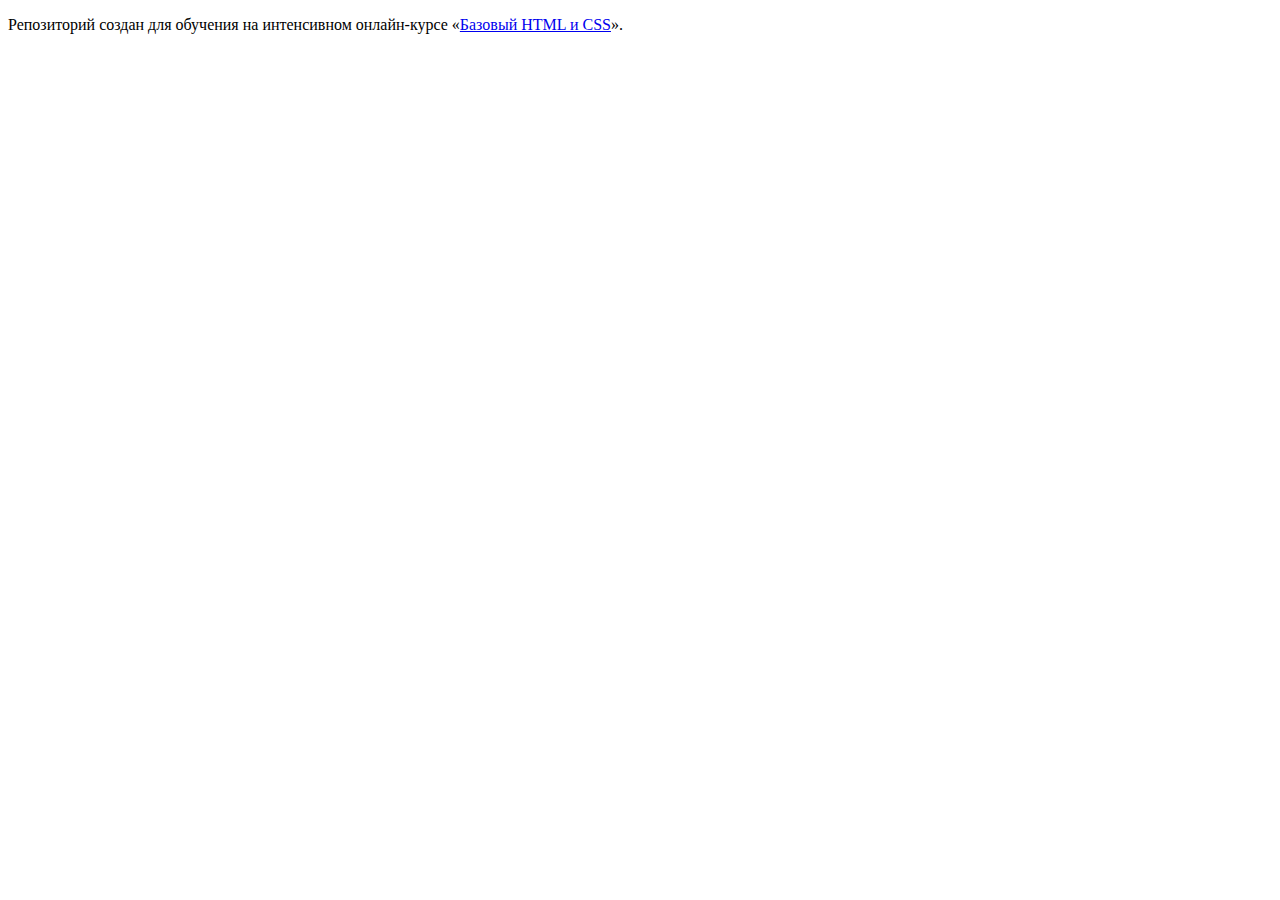
==== index.html @ dbad33b0 ":hatching_chick:" ====
<!DOCTYPE html>
<html lang="ru">
  <head>
    <meta charset="utf-8">
    <title>HTML Academy: Барбершоп</title>
  </head>
  <body>

    <p>Репозиторий создан для обучения на интенсивном онлайн‑курсе «<a href="https://htmlacademy.ru/intensive/htmlcss">Базовый HTML и CSS</a>».</p>

  </body>
</html>
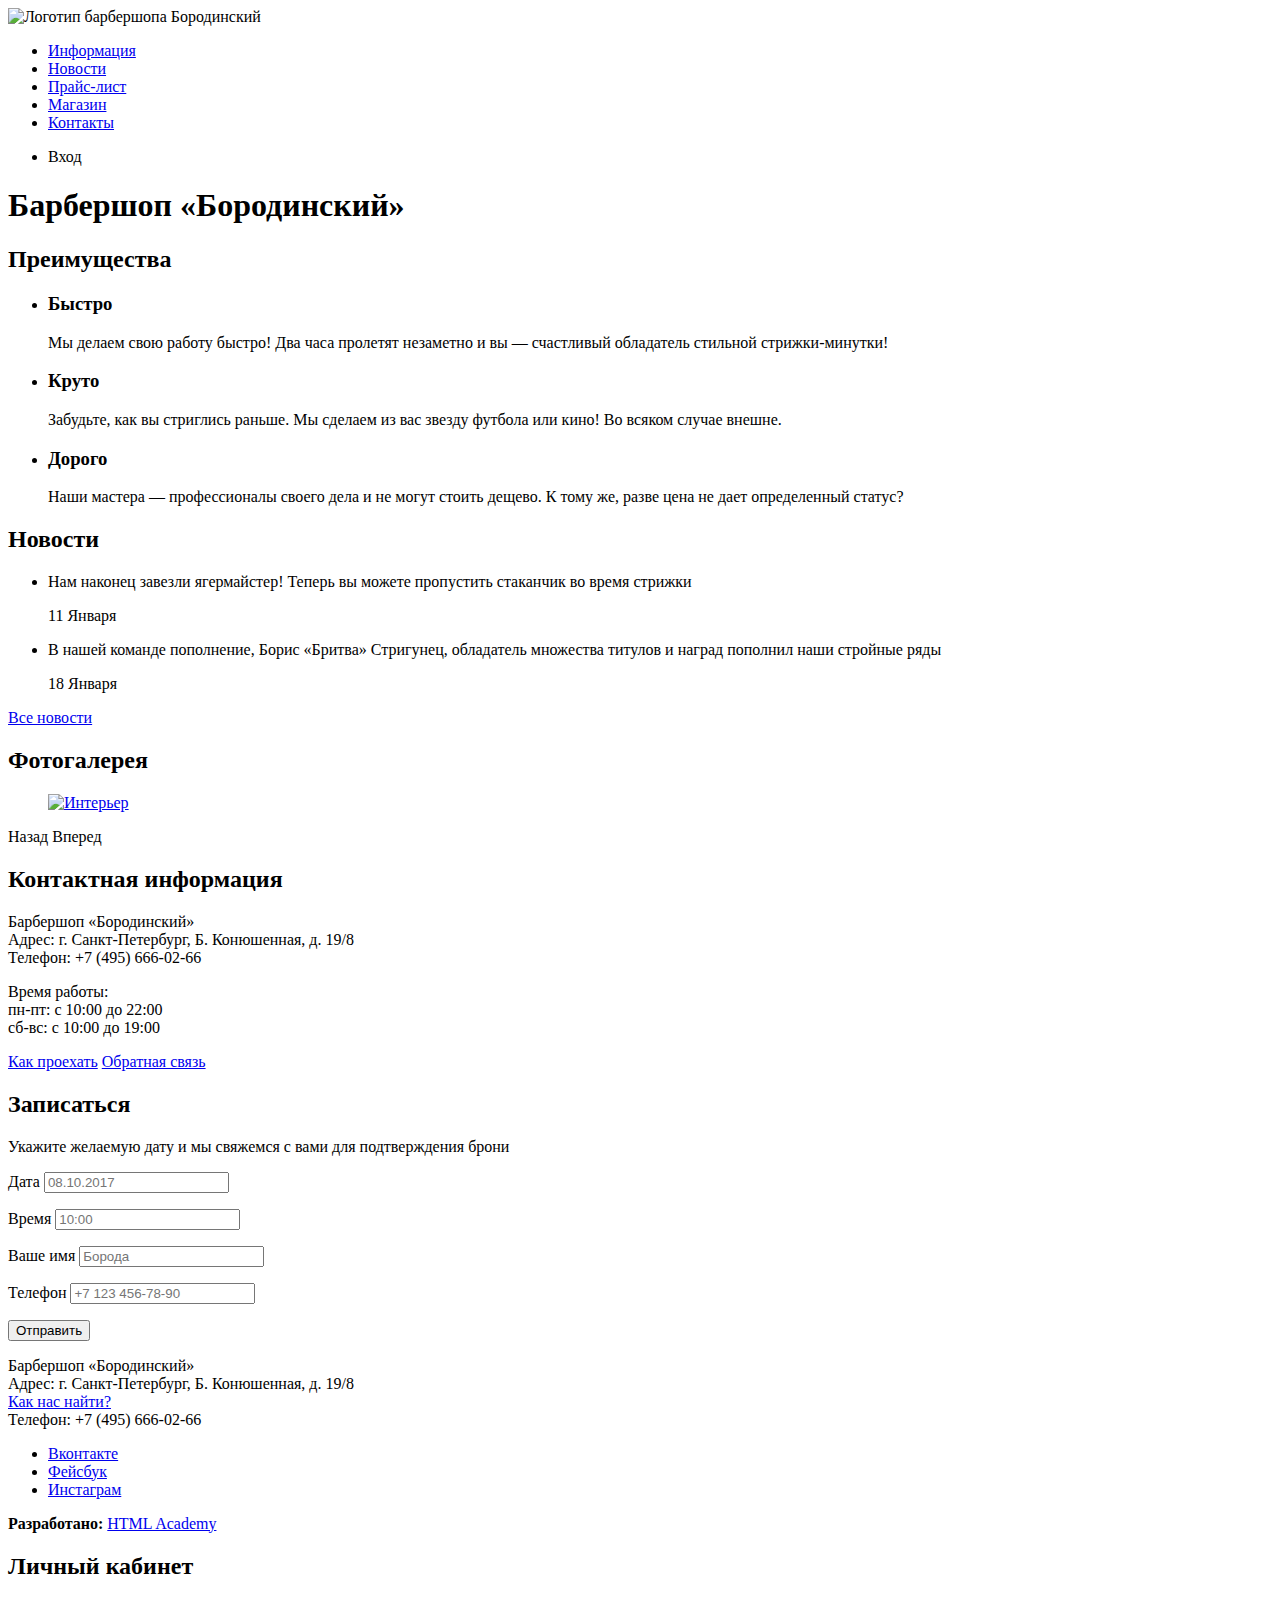
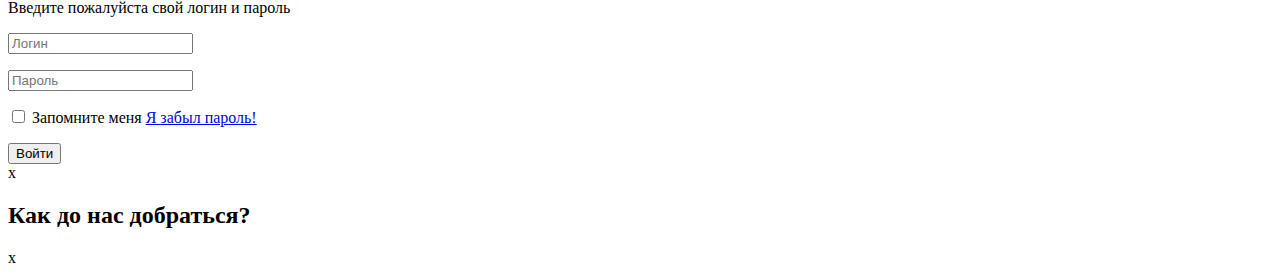
==== commit 179812d4: "страница как документ" ====
--- a/index.html
+++ b/index.html
@@ -2,11 +2,159 @@
 <html lang="ru">
   <head>
     <meta charset="utf-8">
-    <title>HTML Academy: Барбершоп</title>
+    <title>Барбершоп &#171;Бородинский&#187;</title>
   </head>
   <body>
+		
+		<header class="main-header">
+			
+			<nav class="main-navigation">
+				<a class="main-header-logo">	
+					<img src="img/index-logo.svg" width="371" height="155" alt="Логотип барбершопа  Бородинский">
+				</a>
+				<ul class="site-navigation">
+					<li><a href="info.html">Информация</a></li>
+					<li><a href="news.html">Новости</a></li>
+					<li><a href="price.html">Прайс-лист</a></li>
+					<li><a href="catalog.html">Магазин</a></li>
+					<li><a href="contacts.html">Контакты</a></li>
+				</ul>
+				<ul class="user-navigation">
+					<li class="login-link">Вход</li>
+				</ul>
+			</nav>
+  	</header>
 
-    <p>Репозиторий создан для обучения на интенсивном онлайн‑курсе «<a href="https://htmlacademy.ru/intensive/htmlcss">Базовый HTML и CSS</a>».</p>
+  	<main class="container">
+  		
+  		<h1 class="visually-hidden">Барбершоп &#171;Бородинский&#187;</h1>
+
+  		<section class="features">
+  			<h2 class="visually-hidden">Преимущества</h2>
+  			<ul class="features-list">
+  				<li class="features-item">
+  					<h3>Быстро</h3>
+  					<p>Мы делаем свою работу быстро! Два часа пролетят незаметно и вы &mdash; счастливый обладатель стильной стрижки-минутки!</p>
+  				</li>
+  				<li class="features-item">
+  					<h3>Круто</h3>
+  					<p>Забудьте, как вы стриглись раньше. Мы сделаем из вас звезду футбола или кино! Во всяком случае внешне.</p>
+  				</li>
+  				<li class="features-item">
+  					<h3>Дорого</h3>
+  					<p>Наши мастера &mdash; профессионалы своего дела и не могут стоить дещево. К тому же, разве цена не дает определенный статус?</p>
+  				</li>
+  			</ul>
+  		</section>
+
+  		<section class="news">
+  			<h2>Новости</h2>
+  			<ul class="news-list">
+  				<li class="news-item">
+  					<p>Нам наконец завезли ягермайстер! Теперь вы можете пропустить стаканчик во время стрижки</p>
+  					<time datetime="2016-01-11">11 Января</time>
+  				</li>
+  				<li class="news-item">
+  					<p>В нашей команде пополнение, Борис &#171;Бритва&#187; Стригунец, обладатель множества титулов и наград пополнил наши стройные ряды</p>
+  					<time datetime="2016-01-18">18 Января</time>
+  				</li>
+  			</ul>
+  			<a class="button" href="news.html">Все новости</a>
+  		</section>
+
+  		<section class="gallery">
+  			<h2>Фотогалерея</h2>
+  			<figure class="gallery-content">
+  				<a href="#"><img src="img/studio.jpg" width="286" height="164" alt="Интерьер"></a>
+  			</figure>
+  			<span class="button gallery-button gallery-button-back">Назад</span>
+  			<span class="button gallery-button gallery-button-next">Вперед</span>
+  		</section>
+
+  		<section class="contacts">
+  			<h2>Контактная информация</h2>
+  			<p>
+  				Барбершоп &#171;Бородинский&#187;<br>
+  				Адрес: г. Санкт-Петербург, Б. Конюшенная, д. 19/8<br>
+  				Телефон: +7 (495) 666-02-66
+  			</p>
+  			<p>
+  				Время работы:<br>
+  				пн-пт: с 10:00 до 22:00<br>
+  				сб-вс: с 10:00 до 19:00
+  			</p>
+  			<a class="button contacts-button" href="map.html">Как проехать</a>
+  			<a class="button contacts-button" href="contacts.html">Обратная связь</a>
+  		</section>
+
+  		<section class="appointment">
+  			<h2>Записаться</h2>
+  			<p class="appointment-info">Укажите желаемую дату и мы свяжемся с вами для подтверждения брони</p>
+  			<form class="appointment-form" action="https://echo.academy.ru" method="post">
+  				<p class="appointment-item">
+  					Дата
+  					<input type="text" name="date" value="" placeholder="08.10.2017">
+  				</p>
+  				<p class="appointment-item">
+  					Время
+  					<input type="text" name="time" value="" placeholder="10:00">
+  				</p>
+  				<p class="appointment-item">
+  					Ваше имя
+  					<input type="text" name="name" value="" placeholder="Борода">
+  				</p>
+  				<p class="appointment-item">
+  					Телефон
+  					<input type="tel" name="phone" value="" placeholder="+7 123 456-78-90">
+  				</p>
+  				<button class="button" type="submit">Отправить</button>
+  			</form>
+  		</section>
+  	</main>
+  	<footer class="main-footer">
+  		<p class="footer-contacts">
+  			Барбершоп &#171;Бородинский&#187;<br>
+  			Адрес: г. Санкт-Петербург, Б. Конюшенная, д. 19/8<br>
+  			<a href="map.html">Как нас найти?</a><br>
+  			Телефон: +7 (495) 666-02-66
+  		</p>
+  		<div class="footer-social">
+  			<ul>
+  				<li><a class="social-button" href="#">Вконтакте</a></li>
+  				<li><a class="social-button" href="#">Фейсбук</a></li>
+  				<li><a class="social-button" href="#">Инстаграм</a></li>
+  			</ul>
+  		</div>
+  		<p class="footer-copyright">
+  			<b>Разработано:</b>
+  			<a class="button" href="https://htmlacademy.ru">HTML Academy</a>
+			</p>
+  	</footer>
+
+  	<section class="modal modal-login">
+  		<h2>Личный кабинет</h2>
+  		<p>Введите пожалуйста свой логин и пароль</p>
+  		<form class="login-form" action="https://echo.htmlacademy.ru" method="post">
+  			<p>
+  				<input class="login-icon-user" type="text" name="login" placeholder="Логин">
+  			</p>
+  			<p>
+  				<input class="login-icon-user" type="password" name="password" placeholder="Пароль">
+  			</p>
+  			<p class="login-icon-password">
+  				<input class="visually-hidden" type="checkbox" name="remember">
+  				Запомните меня
+  				<a class="restore" href="#">Я забыл пароль!</a>
+				</p>
+				<button class="button" type="submit">Войти</button>
+  		</form>
+  		<span class="modal-close">x</span>
+  	</section>
+
+  	<section class="modal modal-map">
+  		<h2 class="visually-hidden">Как до нас добраться?</h2>
+  		<span class="modal-close">x</span>
+  	</section>
 
   </body>
-</html>
+</html>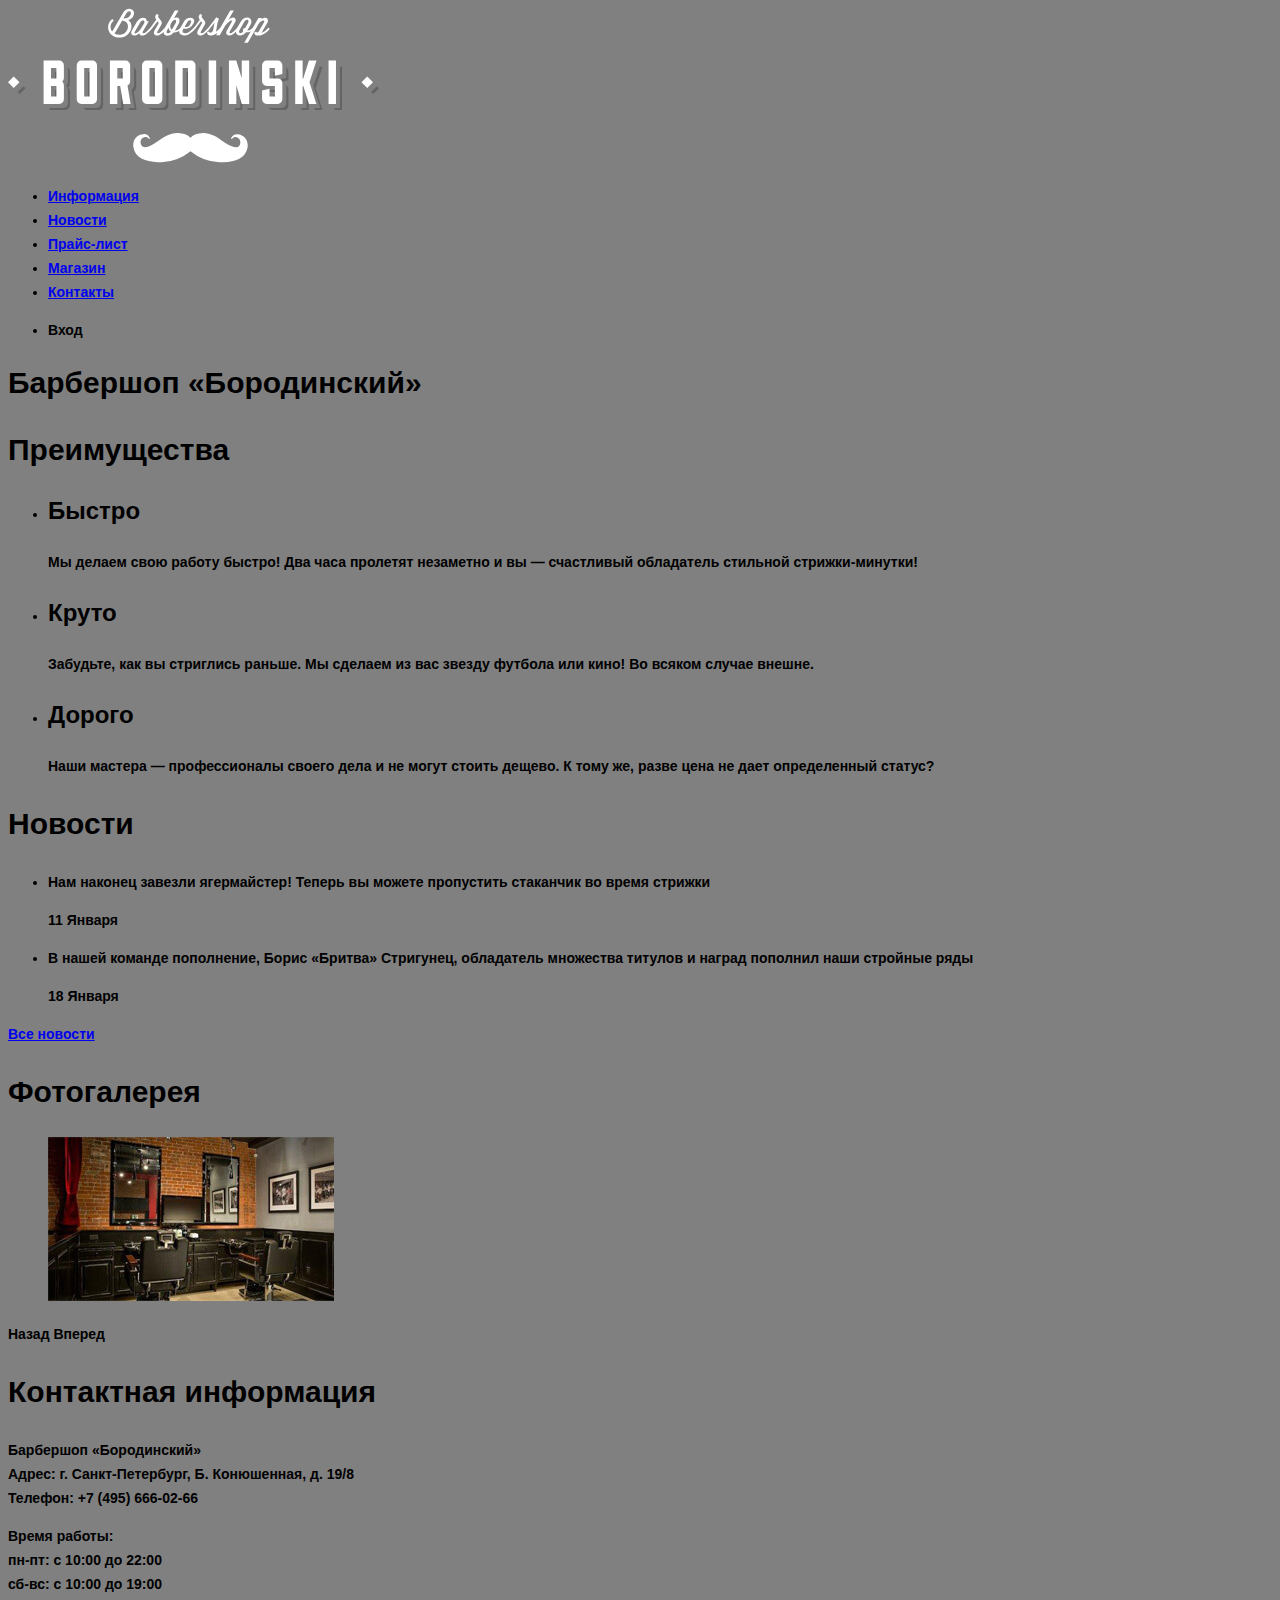
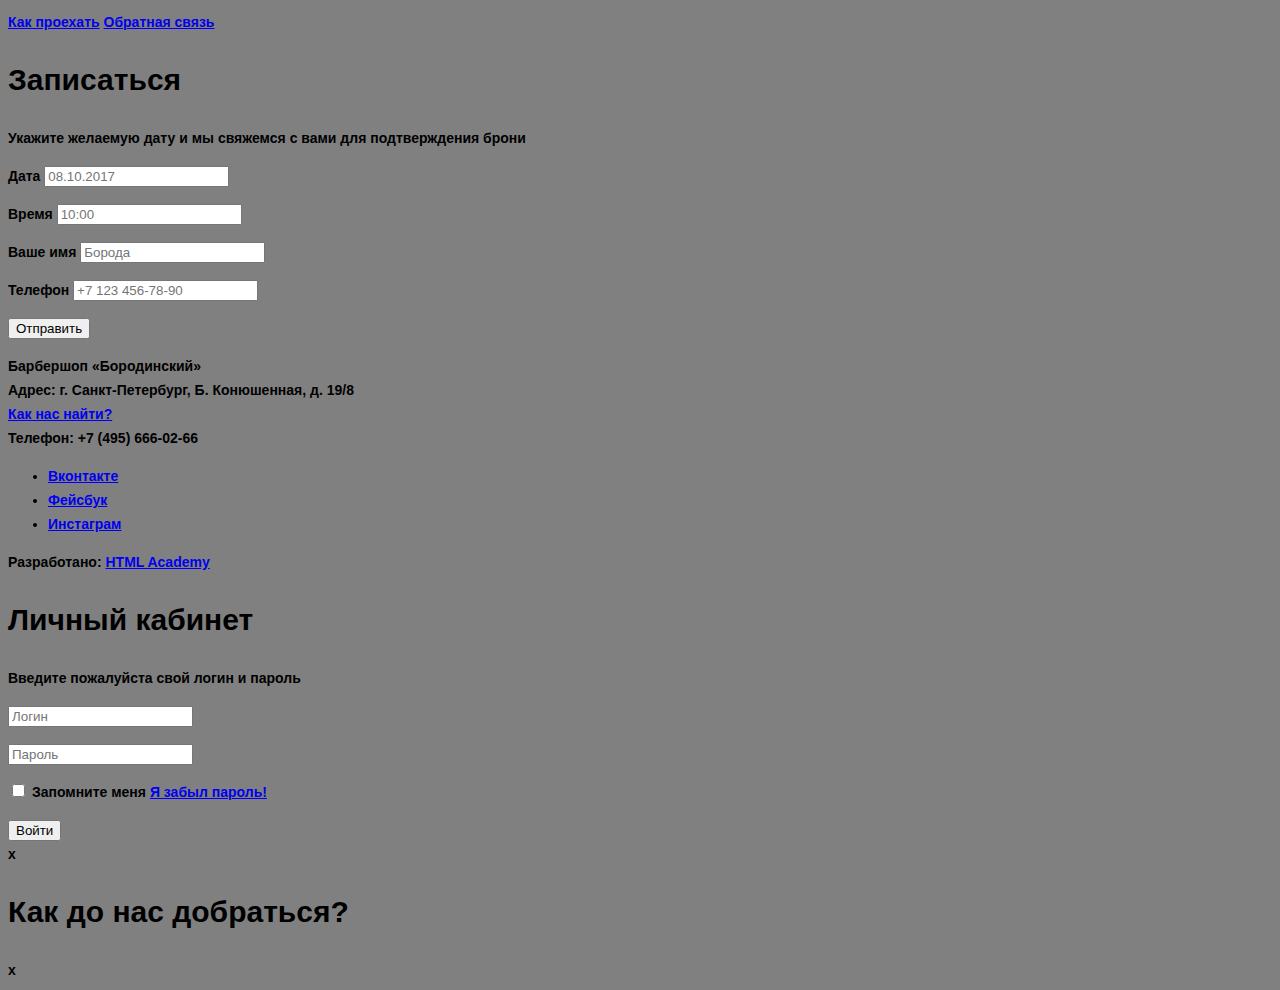
==== commit 7839a83b: "подготовил графику, текствовые стили, подключил к разметке" ====
--- a/index.html
+++ b/index.html
@@ -3,6 +3,7 @@
   <head>
     <meta charset="utf-8">
     <title>Барбершоп &#171;Бородинский&#187;</title>
+    <link href="css/style.css" rel="stylesheet">
   </head>
   <body>
 		
@@ -10,7 +11,7 @@
 			
 			<nav class="main-navigation">
 				<a class="main-header-logo">	
-					<img src="img/index-logo.svg" width="371" height="155" alt="Логотип барбершопа  Бородинский">
+					<img src="img/index-logo.svg" width="371" height="155" alt="Логотип барбершопа  &#171;Бородинский&#187;">
 				</a>
 				<ul class="site-navigation">
 					<li><a href="info.html">Информация</a></li>
@@ -65,7 +66,7 @@
   		<section class="gallery">
   			<h2>Фотогалерея</h2>
   			<figure class="gallery-content">
-  				<a href="#"><img src="img/studio.jpg" width="286" height="164" alt="Интерьер"></a>
+  				<a href="#"><img src="img/interior.jpg" width="286" height="164" alt="Интерьер"></a>
   			</figure>
   			<span class="button gallery-button gallery-button-back">Назад</span>
   			<span class="button gallery-button gallery-button-next">Вперед</span>
--- a/css/style.css
+++ b/css/style.css
@@ -0,0 +1,19 @@
+body {
+	font-size: 14px;
+	line-height: 24px;
+	color: #000000;
+	font-weight: 700;
+	font-family: "PT Sans Narrow", "Arial", sans-serif;
+	background: grey;
+}
+
+h1,
+h2 {
+	font-size: 30px;
+	line-height: 42px;
+}
+
+h3 {
+	font-size: 24px;
+	line-height: 30px;
+}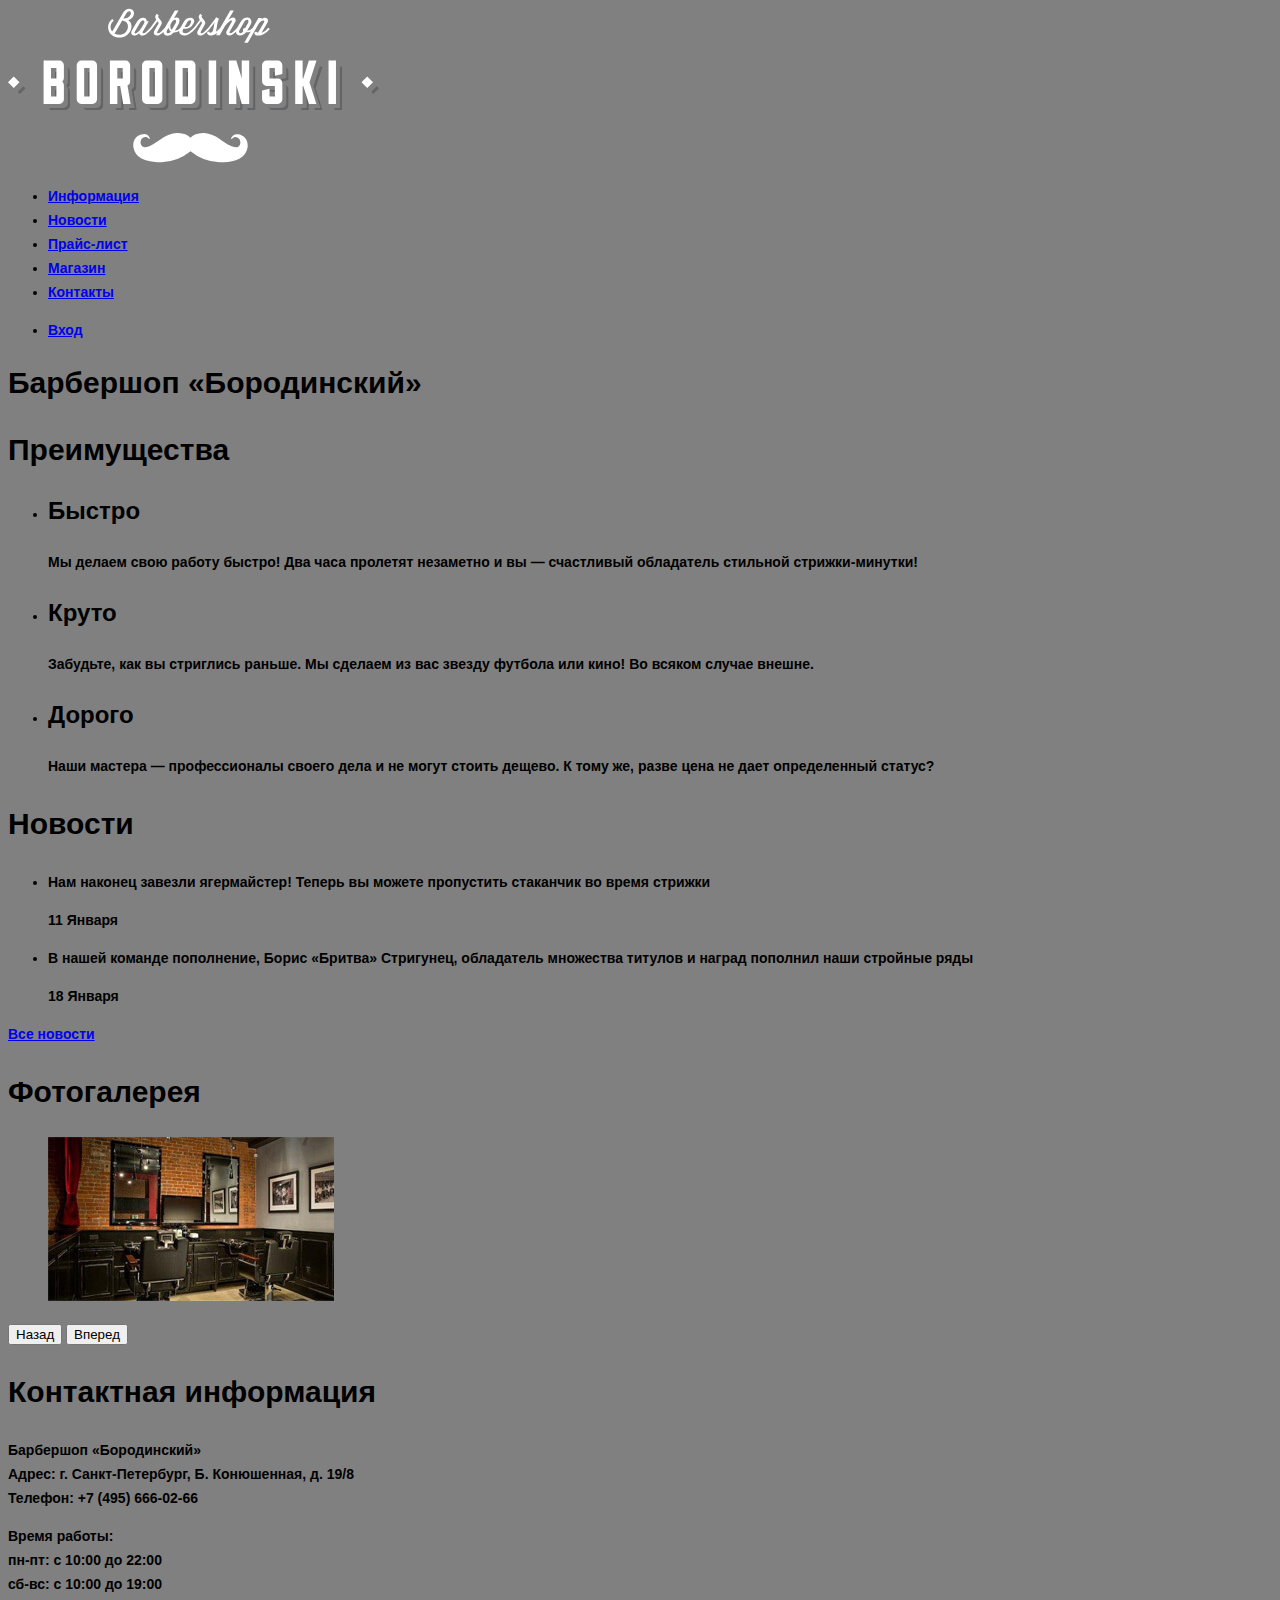
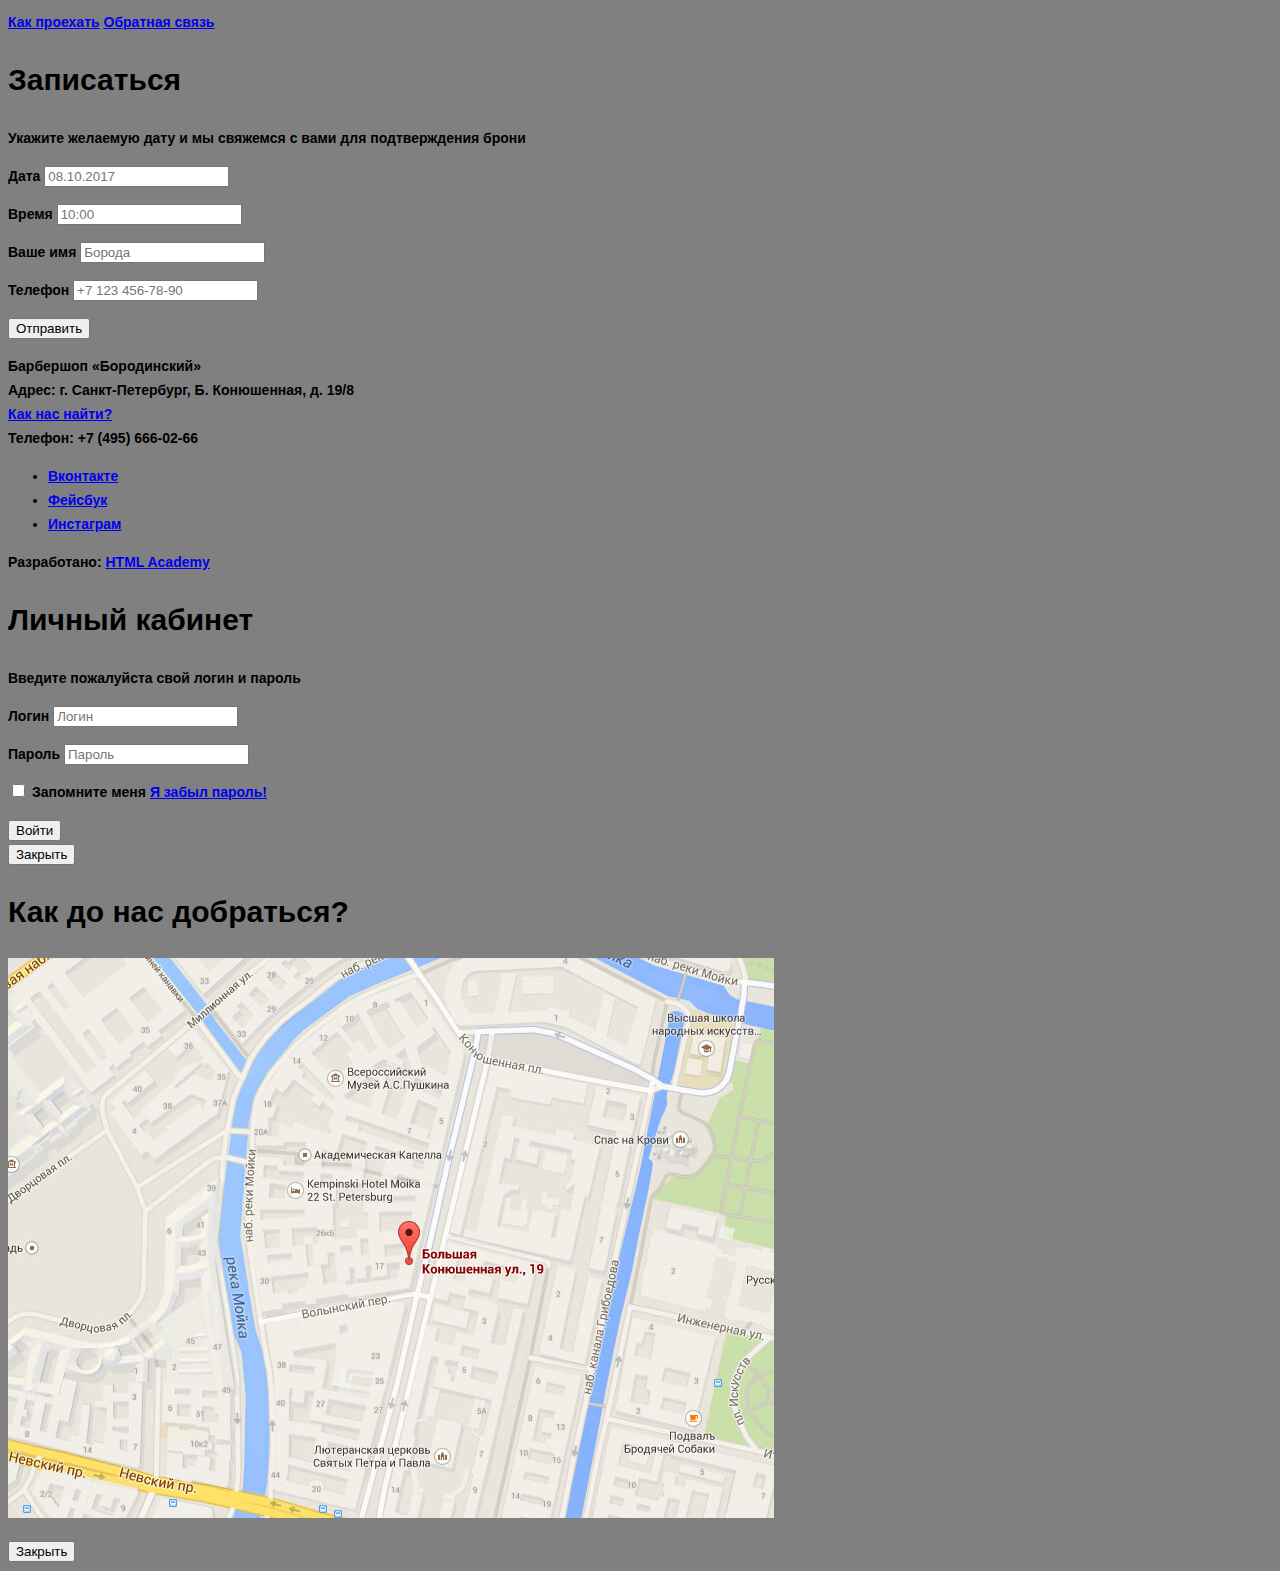
==== commit 6928f824: "сделал разметку доступнее" ====
--- a/index.html
+++ b/index.html
@@ -21,7 +21,9 @@
 					<li><a href="contacts.html">Контакты</a></li>
 				</ul>
 				<ul class="user-navigation">
-					<li class="login-link">Вход</li>
+					<li class="login-link">
+						<a class="login-link" href="login.html">Вход</a>
+					</li>
 				</ul>
 			</nav>
   	</header>
@@ -68,8 +70,8 @@
   			<figure class="gallery-content">
   				<a href="#"><img src="img/interior.jpg" width="286" height="164" alt="Интерьер"></a>
   			</figure>
-  			<span class="button gallery-button gallery-button-back">Назад</span>
-  			<span class="button gallery-button gallery-button-next">Вперед</span>
+  			<button class="button gallery-button gallery-button-back">Назад</button>
+  			<button class="button gallery-button gallery-button-next">Вперед</button>
   		</section>
 
   		<section class="contacts">
@@ -93,20 +95,20 @@
   			<p class="appointment-info">Укажите желаемую дату и мы свяжемся с вами для подтверждения брони</p>
   			<form class="appointment-form" action="https://echo.academy.ru" method="post">
   				<p class="appointment-item">
-  					Дата
-  					<input type="text" name="date" value="" placeholder="08.10.2017">
+  					<label for="appointment-date">Дата</label>
+  					<input id="appointment-date" type="text" name="date" value="" placeholder="08.10.2017">
   				</p>
   				<p class="appointment-item">
-  					Время
-  					<input type="text" name="time" value="" placeholder="10:00">
+  					<label for="appointment-time">Время</label>
+  					<input id="appointment-time" type="text" name="time" value="" placeholder="10:00">
   				</p>
   				<p class="appointment-item">
-  					Ваше имя
-  					<input type="text" name="name" value="" placeholder="Борода">
+  					<label for="appointment-name">Ваше имя</label>
+  					<input id="appointment-name" type="text" name="name" value="" placeholder="Борода">
   				</p>
   				<p class="appointment-item">
-  					Телефон
-  					<input type="tel" name="phone" value="" placeholder="+7 123 456-78-90">
+  					<label for="appointment-phone">Телефон</label>
+  					<input id="appointment-phone" type="tel" name="phone" value="" placeholder="+7 123 456-78-90">
   				</p>
   				<button class="button" type="submit">Отправить</button>
   			</form>
@@ -137,24 +139,31 @@
   		<p>Введите пожалуйста свой логин и пароль</p>
   		<form class="login-form" action="https://echo.htmlacademy.ru" method="post">
   			<p>
-  				<input class="login-icon-user" type="text" name="login" placeholder="Логин">
+  				<label class="visually-hidden" for="user-login">Логин</label>
+  				<input class="login-icon-user" id="user-login" type="text" name="login" placeholder="Логин">
   			</p>
   			<p>
-  				<input class="login-icon-user" type="password" name="password" placeholder="Пароль">
+  				<label class="visually-hidden" for="user-password">Пароль</label>
+  				<input class="login-icon-user" id="user-password" type="password" name="password" placeholder="Пароль">
   			</p>
   			<p class="login-icon-password">
-  				<input class="visually-hidden" type="checkbox" name="remember">
-  				Запомните меня
+	  			<label class="login-checkbox">	
+	  				<input class="visually-hidden" type="checkbox" name="remember">
+	  				Запомните меня
+  				</label>
   				<a class="restore" href="#">Я забыл пароль!</a>
 				</p>
 				<button class="button" type="submit">Войти</button>
   		</form>
-  		<span class="modal-close">x</span>
+  		<button class="modal-close">Закрыть</button>
   	</section>
 
   	<section class="modal modal-map">
   		<h2 class="visually-hidden">Как до нас добраться?</h2>
-  		<span class="modal-close">x</span>
+  		<p>
+  			<img src="img/map.jpg" width="766" height="560" alt="Адрес: г. Санкт-Петербург, Б. Конюшенная, д. 19/8">
+  		</p>
+  		<button class="modal-close">Закрыть</button>
   	</section>
 
   </body>
--- a/css/style.css
+++ b/css/style.css
@@ -16,4 +16,4 @@
 h3 {
 	font-size: 24px;
 	line-height: 30px;
-}+}
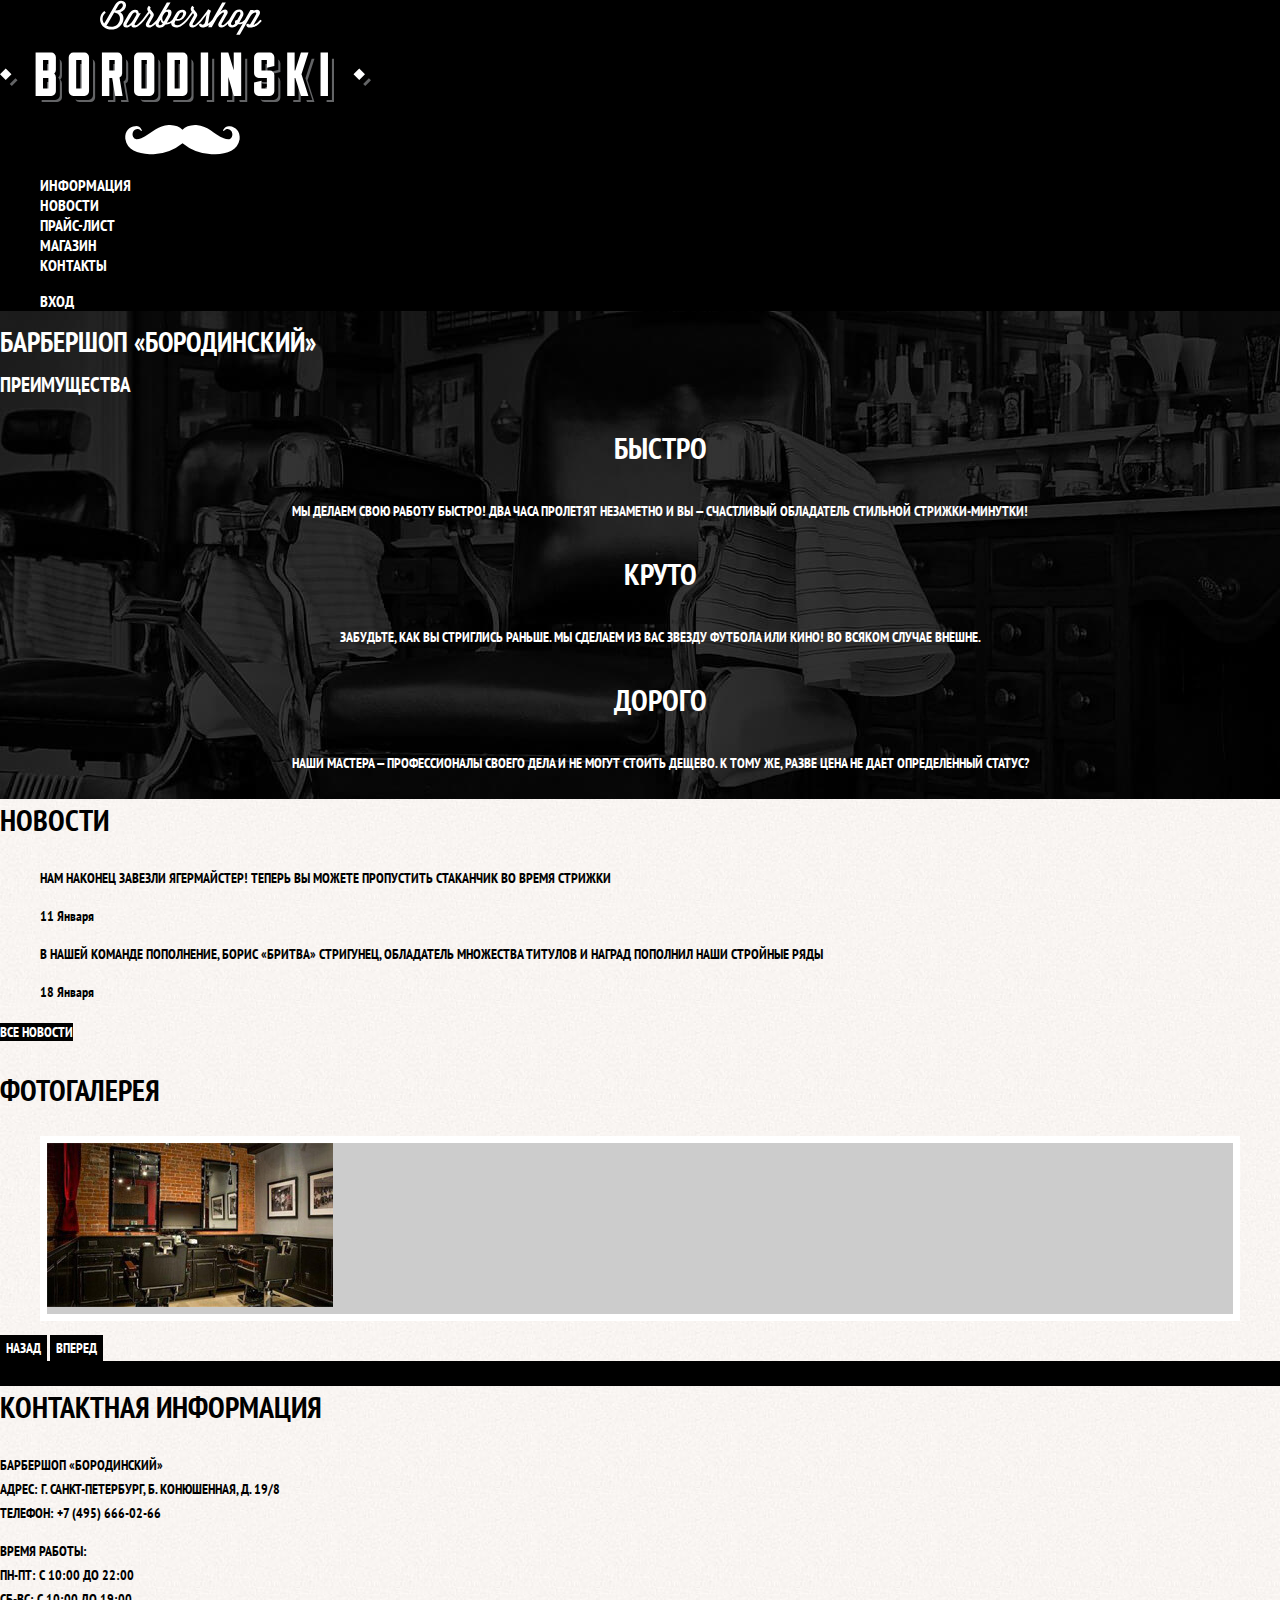
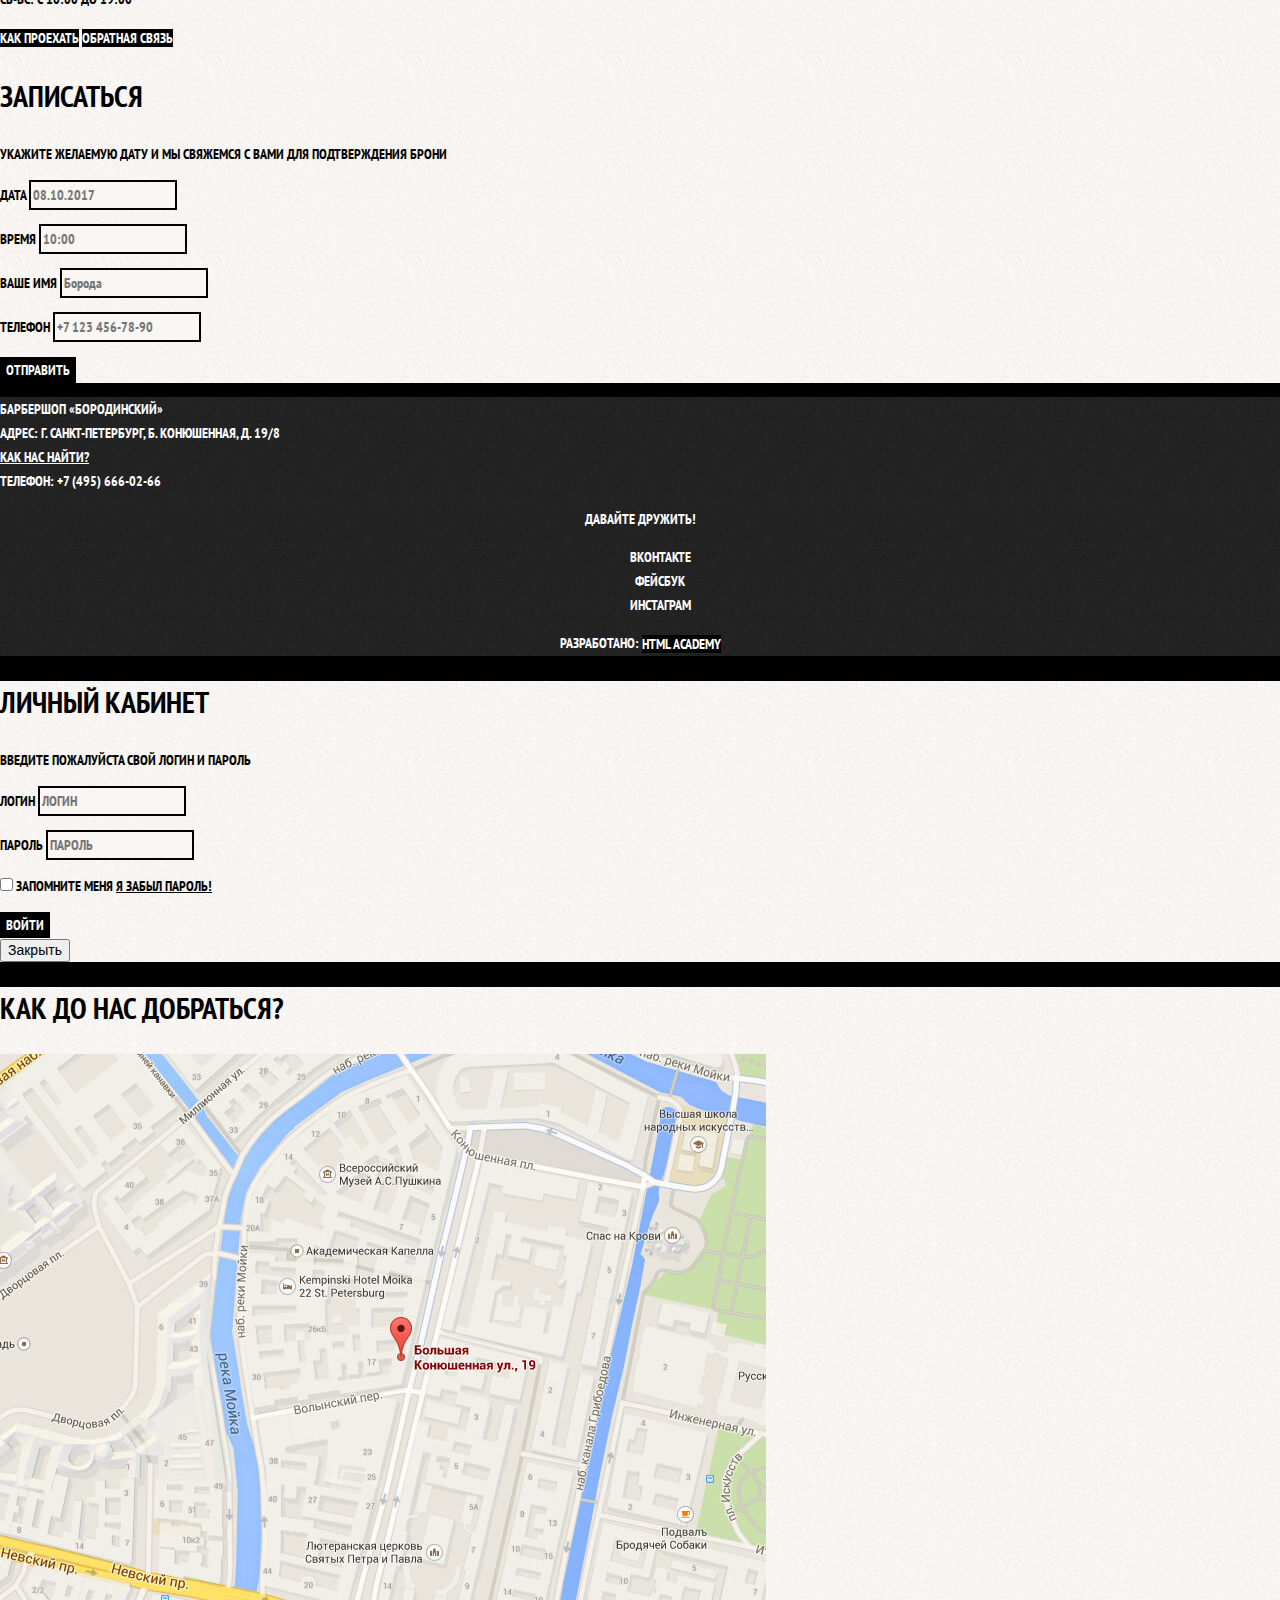
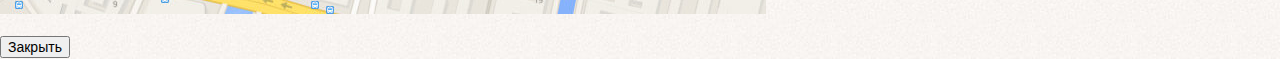
==== commit f3ca518f: "базовая стилизация" ====
--- a/index.html
+++ b/index.html
@@ -3,14 +3,15 @@
   <head>
     <meta charset="utf-8">
     <title>Барбершоп &#171;Бородинский&#187;</title>
+    <link href="https://fonts.googleapis.com/css?family=PT+Sans+Narrow:400,700&amp;subset=cyrillic" rel="stylesheet">
+    <link href="css/normalize.css" rel="stylesheet">
     <link href="css/style.css" rel="stylesheet">
   </head>
   <body>
-		
+
 		<header class="main-header">
-			
 			<nav class="main-navigation">
-				<a class="main-header-logo">	
+				<a class="main-header-logo">
 					<img src="img/index-logo.svg" width="371" height="155" alt="Логотип барбершопа  &#171;Бородинский&#187;">
 				</a>
 				<ul class="site-navigation">
@@ -29,7 +30,7 @@
   	</header>
 
   	<main class="container">
-  		
+
   		<h1 class="visually-hidden">Барбершоп &#171;Бородинский&#187;</h1>
 
   		<section class="features">
@@ -50,69 +51,73 @@
   			</ul>
   		</section>
 
-  		<section class="news">
-  			<h2>Новости</h2>
-  			<ul class="news-list">
-  				<li class="news-item">
-  					<p>Нам наконец завезли ягермайстер! Теперь вы можете пропустить стаканчик во время стрижки</p>
-  					<time datetime="2016-01-11">11 Января</time>
-  				</li>
-  				<li class="news-item">
-  					<p>В нашей команде пополнение, Борис &#171;Бритва&#187; Стригунец, обладатель множества титулов и наград пополнил наши стройные ряды</p>
-  					<time datetime="2016-01-18">18 Января</time>
-  				</li>
-  			</ul>
-  			<a class="button" href="news.html">Все новости</a>
-  		</section>
+      <div class="index-columns">
+        <section class="news">
+    			<h2>Новости</h2>
+    			<ul class="news-list">
+    				<li class="news-item">
+    					<p>Нам наконец завезли ягермайстер! Теперь вы можете пропустить стаканчик во время стрижки</p>
+    					<time datetime="2016-01-11">11 Января</time>
+    				</li>
+    				<li class="news-item">
+    					<p>В нашей команде пополнение, Борис &#171;Бритва&#187; Стригунец, обладатель множества титулов и наград пополнил наши стройные ряды</p>
+    					<time datetime="2016-01-18">18 Января</time>
+    				</li>
+    			</ul>
+    			<a class="button" href="news.html">Все новости</a>
+    		</section>
 
-  		<section class="gallery">
-  			<h2>Фотогалерея</h2>
-  			<figure class="gallery-content">
-  				<a href="#"><img src="img/interior.jpg" width="286" height="164" alt="Интерьер"></a>
-  			</figure>
-  			<button class="button gallery-button gallery-button-back">Назад</button>
-  			<button class="button gallery-button gallery-button-next">Вперед</button>
-  		</section>
+    		<section class="gallery">
+    			<h2>Фотогалерея</h2>
+    			<figure class="gallery-content">
+    				<a href="#"><img src="img/interior.jpg" width="286" height="164" alt="Интерьер"></a>
+    			</figure>
+    			<button class="button gallery-button gallery-button-back">Назад</button>
+    			<button class="button gallery-button gallery-button-next">Вперед</button>
+    		</section>
+      </div>
 
-  		<section class="contacts">
-  			<h2>Контактная информация</h2>
-  			<p>
-  				Барбершоп &#171;Бородинский&#187;<br>
-  				Адрес: г. Санкт-Петербург, Б. Конюшенная, д. 19/8<br>
-  				Телефон: +7 (495) 666-02-66
-  			</p>
-  			<p>
-  				Время работы:<br>
-  				пн-пт: с 10:00 до 22:00<br>
-  				сб-вс: с 10:00 до 19:00
-  			</p>
-  			<a class="button contacts-button" href="map.html">Как проехать</a>
-  			<a class="button contacts-button" href="contacts.html">Обратная связь</a>
-  		</section>
+      <div class="index-columns">
+        <section class="contacts">
+    			<h2>Контактная информация</h2>
+    			<p>
+    				Барбершоп &#171;Бородинский&#187;<br>
+    				Адрес: г. Санкт-Петербург, Б. Конюшенная, д. 19/8<br>
+    				Телефон: +7 (495) 666-02-66
+    			</p>
+    			<p>
+    				Время работы:<br>
+    				пн-пт: с 10:00 до 22:00<br>
+    				сб-вс: с 10:00 до 19:00
+    			</p>
+    			<a class="button contacts-button" href="map.html">Как проехать</a>
+    			<a class="button contacts-button" href="contacts.html">Обратная связь</a>
+    		</section>
 
-  		<section class="appointment">
-  			<h2>Записаться</h2>
-  			<p class="appointment-info">Укажите желаемую дату и мы свяжемся с вами для подтверждения брони</p>
-  			<form class="appointment-form" action="https://echo.academy.ru" method="post">
-  				<p class="appointment-item">
-  					<label for="appointment-date">Дата</label>
-  					<input id="appointment-date" type="text" name="date" value="" placeholder="08.10.2017">
-  				</p>
-  				<p class="appointment-item">
-  					<label for="appointment-time">Время</label>
-  					<input id="appointment-time" type="text" name="time" value="" placeholder="10:00">
-  				</p>
-  				<p class="appointment-item">
-  					<label for="appointment-name">Ваше имя</label>
-  					<input id="appointment-name" type="text" name="name" value="" placeholder="Борода">
-  				</p>
-  				<p class="appointment-item">
-  					<label for="appointment-phone">Телефон</label>
-  					<input id="appointment-phone" type="tel" name="phone" value="" placeholder="+7 123 456-78-90">
-  				</p>
-  				<button class="button" type="submit">Отправить</button>
-  			</form>
-  		</section>
+    		<section class="appointment">
+    			<h2>Записаться</h2>
+    			<p class="appointment-info">Укажите желаемую дату и мы свяжемся с вами для подтверждения брони</p>
+    			<form class="appointment-form" action="https://echo.academy.ru" method="post">
+    				<p class="appointment-item">
+    					<label for="appointment-date">Дата</label>
+    					<input id="appointment-date" type="text" name="date" value="" placeholder="08.10.2017">
+    				</p>
+    				<p class="appointment-item">
+    					<label for="appointment-time">Время</label>
+    					<input id="appointment-time" type="text" name="time" value="" placeholder="10:00">
+    				</p>
+    				<p class="appointment-item">
+    					<label for="appointment-name">Ваше имя</label>
+    					<input id="appointment-name" type="text" name="name" value="" placeholder="Борода">
+    				</p>
+    				<p class="appointment-item">
+    					<label for="appointment-phone">Телефон</label>
+    					<input id="appointment-phone" type="tel" name="phone" value="" placeholder="+7 123 456-78-90">
+    				</p>
+    				<button class="button" type="submit">Отправить</button>
+    			</form>
+    		</section>
+      </div>
   	</main>
   	<footer class="main-footer">
   		<p class="footer-contacts">
@@ -122,6 +127,7 @@
   			Телефон: +7 (495) 666-02-66
   		</p>
   		<div class="footer-social">
+        <p>Давайте дружить!</p>
   			<ul>
   				<li><a class="social-button" href="#">Вконтакте</a></li>
   				<li><a class="social-button" href="#">Фейсбук</a></li>
@@ -147,7 +153,7 @@
   				<input class="login-icon-user" id="user-password" type="password" name="password" placeholder="Пароль">
   			</p>
   			<p class="login-icon-password">
-	  			<label class="login-checkbox">	
+	  			<label class="login-checkbox">
 	  				<input class="visually-hidden" type="checkbox" name="remember">
 	  				Запомните меня
   				</label>
@@ -167,4 +173,4 @@
   	</section>
 
   </body>
-</html>+</html>
--- a/css/style.css
+++ b/css/style.css
@@ -1,19 +1,388 @@
 body {
+	margin: 0;
+	padding: 0;
+
+	font-family: "PT Sans Narrow", Arial, sans-serif;
 	font-size: 14px;
 	line-height: 24px;
-	color: #000000;
+	color: #ffffff;
 	font-weight: 700;
-	font-family: "PT Sans Narrow", "Arial", sans-serif;
-	background: grey;
-}
-
-h1,
-h2 {
-	font-size: 30px;
-	line-height: 42px;
-}
-
-h3 {
-	font-size: 24px;
-	line-height: 30px;
-}
+	text-transform: uppercase;
+
+	background-color: #000000;
+	background-image: url("../img/bg.jpg");
+	background-position: top center;
+	background-repeat: no-repeat;
+}
+
+a {
+	text-decoration: none;
+}
+
+.inner-page {
+  color: #000000;
+
+  background-color: #f8f5f2;
+  background-image: url("../img/pattern-light.jpg");
+  background-position: 0 0;
+  background-repeat: repeat;
+}
+
+.button {
+  font: inherit;
+
+  text-align: center;
+  color: #ffffff;
+  vertical-align: middle;
+  text-transform: uppercase;
+
+  background-color: #000000;
+  border: none;
+}
+
+.button:hover,
+.button:focus,
+.button:active {
+  background-color: #663d15;
+}
+
+.main-navigation {
+	font-size: 16px;
+	line-height: 20px;
+	color: #ffffff;
+
+	background-color: #000000;
+}
+
+.site-navigation,
+.user-navigation {
+	list-style: none;
+}
+
+.site-navigation a,
+.user-navigation a {
+	color: #ffffff;
+}
+
+.site-navigation a:hover,
+.site-navigation a:focus,
+.user-navigation a:hover,
+.user-navigation a:focus {
+	background-color: #242424;
+}
+
+.features-list {
+	list-style: none;
+}
+
+.features-item {
+  text-align: center;
+}
+
+.features-item h3 {
+  font-size: 30px;
+  line-height: 42px;
+}
+
+.index-columns {
+  color: #000000;
+
+  background-color: #fbf8f5;
+  background-image: url("../img/pattern-light.jpg");
+  background-position: 0 0;
+  background-repeat: repeat;
+}
+
+.index-columns h2 {
+  font-size: 30px;
+  line-height: 42px;
+}
+
+.news-list {
+  list-style: none;
+}
+
+.news-item time {
+  text-transform: none;
+}
+
+.gallery-content {
+  background-color: #cccccc;
+  border: 7px solid #ffffff;
+}
+
+.appointment-item input {
+  font: inherit;
+
+  background-color: #f9f6f3;
+  border: 2px solid #000000;
+}
+
+.appointment-item input:focus {
+  border-color: #663d15;
+  outline: none;
+}
+
+/*-------------------------catalog--------------------*/
+
+.page-title {
+  font-size: 30px;
+  line-height: 42px;
+}
+
+.breadcrumbs {
+  list-style: none;
+}
+
+.breadcrumbs-current {
+  color: #aba9a7;
+}
+
+.breadcrumbs a {
+  color: #000000;
+}
+
+.breadcrumbs a:hover,
+.breadcrumbs a:focus {
+  text-decoration: underline;
+}
+
+.filters fieldset {
+  border: none;
+}
+
+.filters legend {
+  font-size: 24px;
+  line-height: 30px;
+}
+
+.filters ul {
+  list-style: none;
+  line-height: 18px;
+}
+
+.filter-input:hover + label,
+.filter-input:focus + label {
+  color: #663d15;
+}
+
+.filter-input:disabled + label {
+  color: #000000;
+  opacity: 0.5;
+}
+
+.catalog-list {
+  list-style: none;
+}
+
+.catalog-item {
+  background-color:#f7f7f7;
+  box-shadow: 0 0 15px rgba(0, 0, 0, 0.2)
+}
+
+.catalog-item:hover {
+  box-shadow: 0 0 25px rgba(0, 0, 0, 0.3)
+}
+
+.catalog-item a {
+  color: #000000;
+}
+
+.catalog-item h3 {
+  font-size: 14px;
+  line-height: 18px;
+}
+
+.catalog-category {
+  text-transform: none;
+}
+
+.catalog-item-price b {
+  font-size: 14px;
+  line-height: 20px;
+  text-align: center;
+
+  background-color:#e5e5e5;
+}
+
+.catalog-item-price .button {
+  line-height: 20px;
+  color: #ffffff;
+}
+
+.pagination-list {
+  list-style: none;
+}
+
+.pagination-item a {
+  color: #ffffff;
+
+  background-color: #000000;
+}
+
+.pagination-item a:hover,
+.pagination-item a:fosuc,
+.pagination-item a:active {
+  background-color: #663d15;
+}
+
+.pagination-item-current a {
+  color: #000000;
+
+  background-color: #ffffff;
+}
+
+.pagination-item-current a:hover,
+.pagination-item-current a:fosuc,
+.pagination-item-current a:active {
+  color: #000000;
+
+  background-color: #ffffff;
+}
+
+/*------------------catalog-item-------------------*/
+
+.product-photos-preview{
+  list-style: none;
+}
+
+.product-photos-preview li {
+  box-shadow: 0 0 15px 2px rgba(0, 0, 0, 0.2)
+}
+
+.product-photos-full {
+  box-shadow: 0 0 15px 2px rgba(0, 0, 0, 0.2)
+}
+
+.product-article {
+  text-align: right;
+  color: #aeaeae;
+}
+
+.product-price b {
+  line-height: 20px;
+  text-align: center;
+
+  background-color: #e5e5e5;
+}
+
+.product-info h3 {
+  font-size: 24px;
+  line-height: 30px;
+}
+
+.product-info ul {
+  list-style: none;
+}
+
+/*--------------------------------------------*/
+
+.main-footer {
+  color: #ffffff;
+
+  background-color: #212121;
+  background-image: url("../img/pattern-dark.jpg");
+  background-position: 0 0;
+  background-repeat: repeat;
+}
+
+.footer-contacts a {
+  color: #ffffff;
+  text-decoration: underline;;
+}
+
+.footer-contacts a:hover,
+.footer-contacts a:focus {
+  text-decoration: none;
+}
+
+.footer-social {
+  text-align: center;
+}
+
+.footer-social ul {
+  list-style: none;
+}
+
+.social-button {
+  color: #ffffff;
+}
+
+.footer-copyright {
+  text-align: center;
+}
+
+.footer-copyright .button:hover,
+.footer-copyright .button:focus {
+  color: #000000;
+
+  background-color: #ffffff;
+}
+
+.modal {
+  color: #000000;
+
+  background-color: #fcf9f6;
+  background-image: url("../img/pattern-light.jpg");
+  background-position: 0 0;
+  background-repeat: repeat;
+}
+
+.modal h2 {
+  font-size: 30px;
+  line-height: 42px;
+}
+
+.login-form input[type="text"],
+.login-form input[type="password"] {
+  font: inherit;
+  color: #000000;
+  text-transform: uppercase;
+
+  background-color: #f9f6f3;
+  border: 2px solid #000000;
+}
+
+.login-form input:focus {
+  border-color: #663d15;
+}
+
+.login-checkbox:hover,
+.login-checkbox:focus {
+  color: #663d15;
+}
+
+.restore {
+  color: #000000;
+  text-decoration: underline;;
+}
+
+.restore:hover,
+.restore:focus {
+  text-decoration: none;
+}
+
+/*-----------------------price-list----------------*/
+
+.price-list-title p {
+  font-size: 48px;
+  line-height: 48px;
+}
+
+.resources h2 {
+  font-size: 24px;
+  line-height: 30px;
+}
+
+.resources ul {
+  list-style: none;
+}
+
+.our-prices h2 {
+  font-size: 24px;
+  line-height: 30px;
+}
+
+.our-prices table {
+  border: 2px solid #000000;
+}
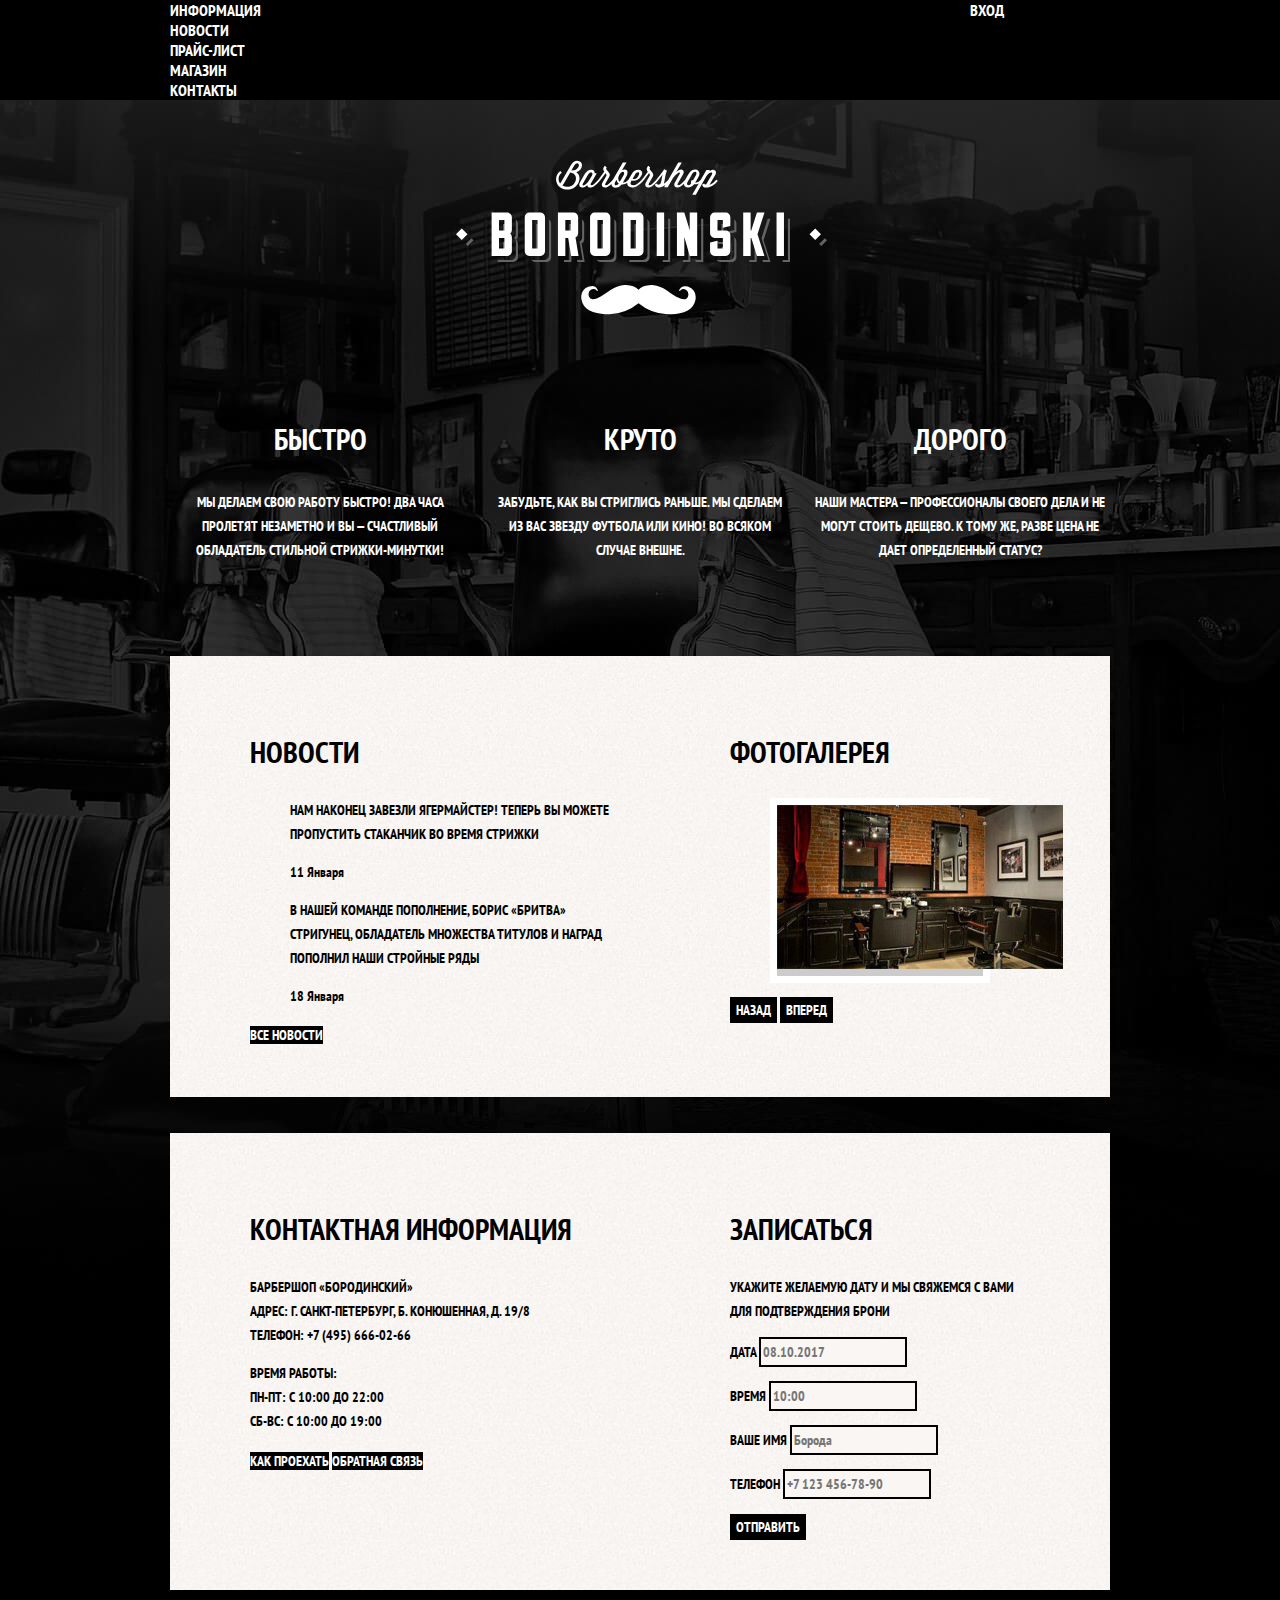
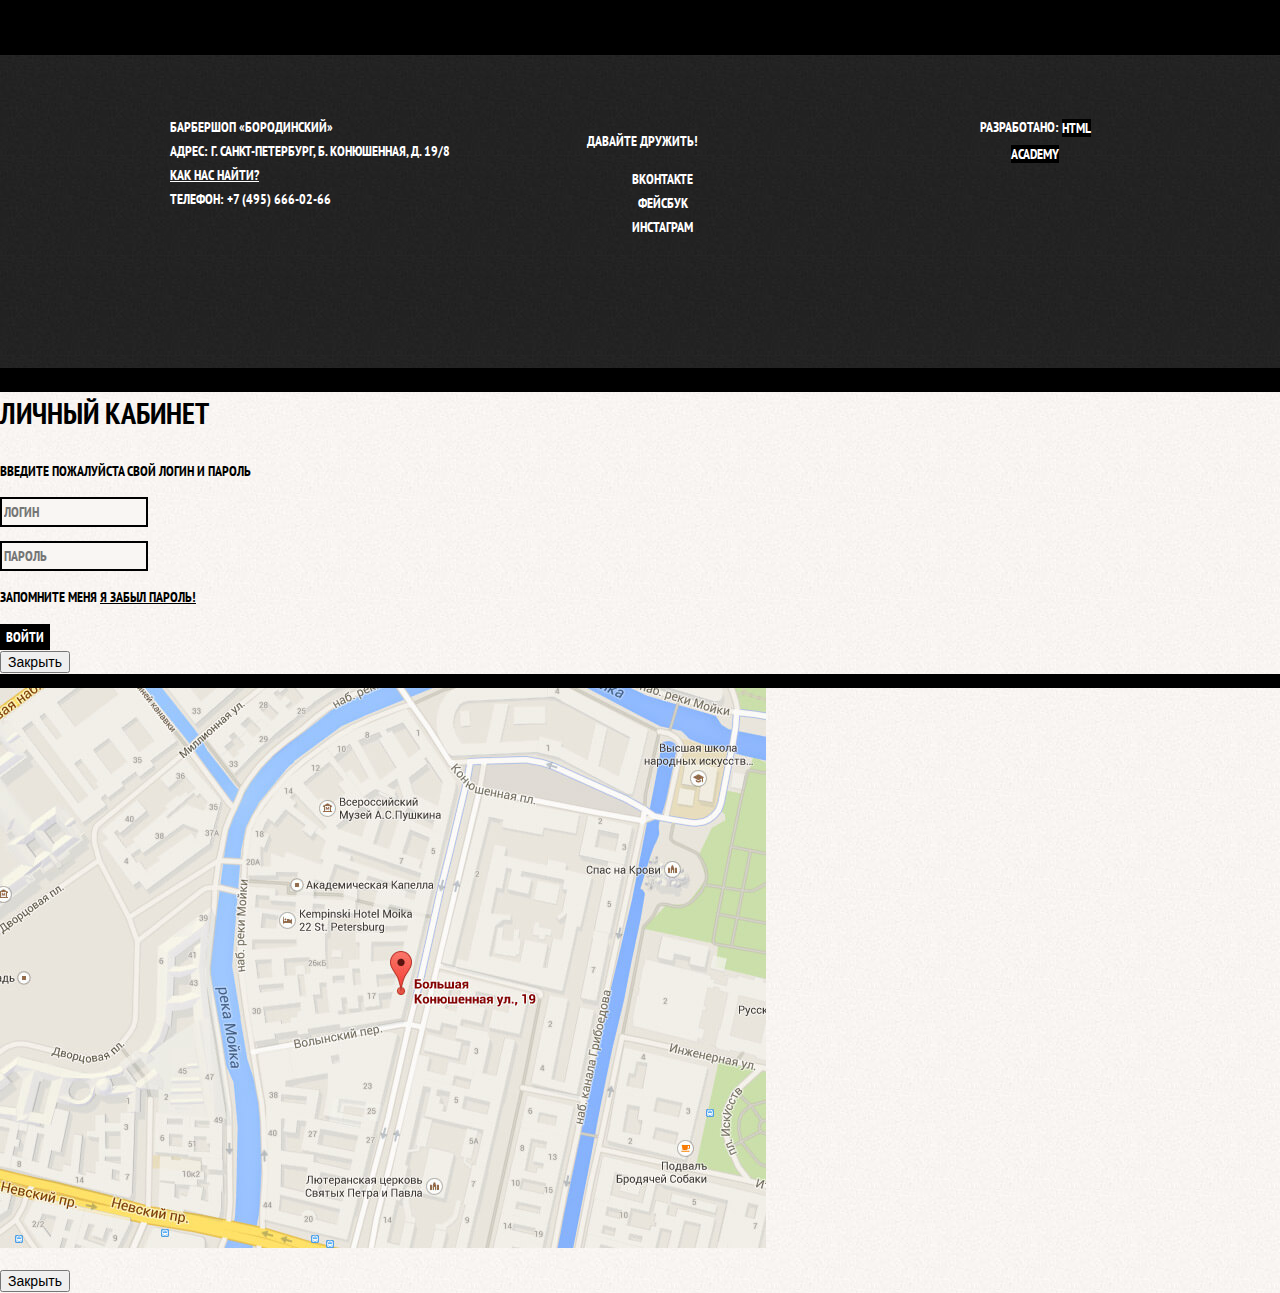
==== commit 680e2e1a: "сетка" ====
--- a/index.html
+++ b/index.html
@@ -14,18 +14,22 @@
 				<a class="main-header-logo">
 					<img src="img/index-logo.svg" width="371" height="155" alt="Логотип барбершопа  &#171;Бородинский&#187;">
 				</a>
-				<ul class="site-navigation">
-					<li><a href="info.html">Информация</a></li>
-					<li><a href="news.html">Новости</a></li>
-					<li><a href="price.html">Прайс-лист</a></li>
-					<li><a href="catalog.html">Магазин</a></li>
-					<li><a href="contacts.html">Контакты</a></li>
-				</ul>
-				<ul class="user-navigation">
-					<li class="login-link">
-						<a class="login-link" href="login.html">Вход</a>
-					</li>
-				</ul>
+				<div class="main-navigation-wrapper">
+          <div class="container">
+            <ul class="site-navigation">
+    					<li><a href="info.html">Информация</a></li>
+    					<li><a href="news.html">Новости</a></li>
+    					<li><a href="price.html">Прайс-лист</a></li>
+    					<li><a href="catalog.html">Магазин</a></li>
+    					<li><a href="contacts.html">Контакты</a></li>
+    				</ul>
+    				<ul class="user-navigation">
+    					<li class="login-link">
+    						<a class="login-link" href="login.html">Вход</a>
+    					</li>
+    				</ul>
+          </div>
+        </div>
 			</nav>
   	</header>
 
@@ -120,24 +124,26 @@
       </div>
   	</main>
   	<footer class="main-footer">
-  		<p class="footer-contacts">
-  			Барбершоп &#171;Бородинский&#187;<br>
-  			Адрес: г. Санкт-Петербург, Б. Конюшенная, д. 19/8<br>
-  			<a href="map.html">Как нас найти?</a><br>
-  			Телефон: +7 (495) 666-02-66
-  		</p>
-  		<div class="footer-social">
-        <p>Давайте дружить!</p>
-  			<ul>
-  				<li><a class="social-button" href="#">Вконтакте</a></li>
-  				<li><a class="social-button" href="#">Фейсбук</a></li>
-  				<li><a class="social-button" href="#">Инстаграм</a></li>
-  			</ul>
-  		</div>
-  		<p class="footer-copyright">
-  			<b>Разработано:</b>
-  			<a class="button" href="https://htmlacademy.ru">HTML Academy</a>
-			</p>
+  		<div class="container">
+        <p class="footer-contacts">
+    			Барбершоп &#171;Бородинский&#187;<br>
+    			Адрес: г. Санкт-Петербург, Б. Конюшенная, д. 19/8<br>
+    			<a href="map.html">Как нас найти?</a><br>
+    			Телефон: +7 (495) 666-02-66
+    		</p>
+    		<div class="footer-social">
+          <p>Давайте дружить!</p>
+    			<ul>
+    				<li><a class="social-button" href="#">Вконтакте</a></li>
+    				<li><a class="social-button" href="#">Фейсбук</a></li>
+    				<li><a class="social-button" href="#">Инстаграм</a></li>
+    			</ul>
+    		</div>
+    		<p class="footer-copyright">
+    			<b>Разработано:</b>
+    			<a class="button" href="https://htmlacademy.ru">HTML Academy</a>
+  			</p>
+      </div>
   	</footer>
 
   	<section class="modal modal-login">
--- a/css/style.css
+++ b/css/style.css
@@ -11,7 +11,7 @@
 
 	background-color: #000000;
 	background-image: url("../img/bg.jpg");
-	background-position: top center;
+	background-position: center 40px;
 	background-repeat: no-repeat;
 }
 
@@ -30,7 +30,6 @@
 
 .button {
   font: inherit;
-
   text-align: center;
   color: #ffffff;
   vertical-align: middle;
@@ -202,7 +201,7 @@
   line-height: 20px;
   text-align: center;
 
-  background-color:#e5e5e5;
+  background-color: #e5e5e5;
 }
 
 .catalog-item-price .button {
@@ -247,11 +246,11 @@
 }
 
 .product-photos-preview li {
-  box-shadow: 0 0 15px 2px rgba(0, 0, 0, 0.2)
+  box-shadow: 0 0 15px 2px rgba(0, 0, 0, 0.2);
 }
 
 .product-photos-full {
-  box-shadow: 0 0 15px 2px rgba(0, 0, 0, 0.2)
+  box-shadow: 0 0 15px 2px rgba(0, 0, 0, 0.2);
 }
 
 .product-article {
@@ -274,6 +273,32 @@
 .product-info ul {
   list-style: none;
 }
+
+/*-----------------------price-list----------------*/
+
+.price-list-title p {
+  font-size: 48px;
+  line-height: 48px;
+}
+
+.resources h2 {
+  font-size: 24px;
+  line-height: 30px;
+}
+
+.resources ul {
+  list-style: none;
+}
+
+.our-prices h2 {
+  font-size: 24px;
+  line-height: 30px;
+}
+
+.our-prices table {
+  border: 2px solid #000000;
+}
+
 
 /*--------------------------------------------*/
 
@@ -288,7 +313,7 @@
 
 .footer-contacts a {
   color: #ffffff;
-  text-decoration: underline;;
+  text-decoration: underline;
 }
 
 .footer-contacts a:hover,
@@ -354,7 +379,7 @@
 
 .restore {
   color: #000000;
-  text-decoration: underline;;
+  text-decoration: underline;
 }
 
 .restore:hover,
@@ -362,27 +387,299 @@
   text-decoration: none;
 }
 
-/*-----------------------price-list----------------*/
-
-.price-list-title p {
-  font-size: 48px;
-  line-height: 48px;
-}
-
-.resources h2 {
-  font-size: 24px;
-  line-height: 30px;
-}
-
-.resources ul {
-  list-style: none;
-}
-
-.our-prices h2 {
-  font-size: 24px;
-  line-height: 30px;
-}
-
-.our-prices table {
-  border: 2px solid #000000;
-}
+
+/*----------------------------------------------------*/
+.visually-hidden {
+  display: none;
+}
+
+.container {
+  width: 940px;
+  margin: 0 auto;
+  padding: 0 10px;
+}
+
+.main-header {
+  margin-bottom: 75px;
+
+  /*временно для сетки*/
+  min-height: 288px;
+}
+
+.inner-page .main-header {
+  margin-bottom: 54px;
+
+  background-color: #000000;
+
+  /*временно для сетки*/
+  min-height: 72px;
+}
+
+.main-navigation {
+  display: flex;
+  flex-direction: column;
+  align-items: center;
+
+  /*временно для сетки*/
+  min-height: 285px;
+  background-color: transparent;
+}
+
+.inner-page .main-navigation {
+  flex-direction: row;
+  align-items: flex-start;
+
+  /*временно для сетки*/
+  min-height: 72px;
+}
+
+.main-header-logo {
+  order: 2;
+  width: 369px;
+  height: 153px;
+
+  /*временно для сетки*/
+/*  display: block;
+*/}
+
+.inner-page .main-header-logo {
+  order: 0;
+  width: 111px;
+  height: 24px;
+  padding: 23px 20px;
+}
+
+.main-navigation-wrapper {
+  width: 100%;
+  margin-bottom: 60px;
+
+  background-color: #000000;
+
+  /*временно для сетки*/
+  min-height: 72px;
+}
+
+.main-navigation-wrapper .container {
+  display: flex;
+  justify-content: space-between;
+}
+
+.site-navigation {
+  width: 620px;
+  margin: 0;
+  padding: 0;
+  list-style: none;
+
+  /*временно для сетки*/
+  min-height: 72px;
+}
+
+.user-navigation {
+  width: 140px;
+  margin: 0;
+  padding: 0;
+
+  list-style: none;
+  /*временно для сетки*/
+  min-height: 72px;
+}
+
+.inner-page .user-navigation {
+  margin-left: auto;
+}
+
+.features {
+  margin-bottom: 80px;
+}
+
+.features-list {
+  display: flex;
+  justify-content: space-between;
+  margin: 0;
+  padding: 0;
+
+  list-style: none;
+
+  /*временно для сетки*/
+  min-height: 170px;
+}
+
+.features-item {
+  width: 300px;
+
+  /*временно для сетки*/
+  min-height: 170px;
+}
+
+.index-columns {
+  display: flex;
+  justify-content: space-between;
+  padding: 50px 80px;
+  margin-bottom: 36px;
+
+  /*временно для сетки*/
+  min-height: 315px;
+}
+
+.news {
+  width: 380px;
+
+  /*временно для сетки*/
+  min-height: 315px;
+}
+
+.gallery {
+  width: 300px;
+
+  /*временно для сетки*/
+  min-height: 315px;
+}
+
+.contacts {
+  width: 380px;
+
+  /*временно для сетки*/
+  min-height: 295px;
+}
+
+.appointment {
+  width: 300px;
+
+  /*временно для сетки*/
+  min-height: 340px;
+}
+
+.page-title {
+  margin: 0;
+  margin-bottom: 20px;
+  padding: 0;
+
+  /*временно для сетки*/
+  min-height: 42px;
+}
+
+.breadcrumbs {
+  margin: 0;
+  margin-bottom: 54px;
+  padding: 0;
+
+  /*временно для сетки*/
+  min-height: 20px;
+}
+
+.catalog-column-wrapper {
+  display: flex;
+  justify-content: space-between;
+}
+
+.filters {
+  width: 180px;
+
+  /*временно для сетки*/
+  min-height: 600px;
+}
+
+.catalog {
+  width: 700px;
+
+  /*временно для сетки*/
+  min-height: 600px;
+}
+
+.catalog-list {
+  display: flex;
+  flex-wrap: wrap;
+  margin: 0;
+  margin-bottom: 45px;
+  padding: 0;
+
+  list-style: none;
+}
+
+.catalog-item {
+  width: 220px;
+  margin-bottom: 20px;
+  margin-right: 20px;
+
+  /*временно для сетки*/
+  min-height: 287px;
+}
+
+.catalog-item:nth-child(3n) {
+  margin-right: 0;
+}
+
+.pagination-list {
+  width: 194px;
+  padding: 0;
+  margin: 0;
+
+  list-style: none;
+
+  /*временно для сетки*/
+  min-height: 47px;
+}
+
+.product-photos {
+  width: 460px;
+
+  /*временно для сетки*/
+  min-height: 670px;
+}
+
+.product-photos-preview {
+  display: flex;
+  justify-content: space-between;
+  margin: 0;
+  padding: 0;
+
+  list-style: none;
+}
+
+.product-info {
+  width: 390px;
+
+  /*временно для сетки*/
+  min-height: 670px;
+}
+
+.main-footer {
+  margin-top: 65px;
+  padding: 60px 0;
+
+  /*временно для сетки*/
+  min-height: 193px;
+}
+
+.inner-page .main-footer {
+  margin-top: 60px;
+}
+
+.main-footer .container {
+  display: flex;
+}
+
+.footer-contacts {
+  width: 320px;
+  margin: 0;
+  margin-right: 80px;
+
+  /*временно для сетки*/
+  min-height: 100px;
+}
+
+.footer-social {
+  width: 145px;
+
+  /*временно для сетки*/
+  min-height: 100px;
+}
+
+.footer-copyright {
+  width: 150px;
+  margin: 0;
+  margin-left: auto;
+
+  /*временно для сетки*/
+  min-height: 100px;
+}
